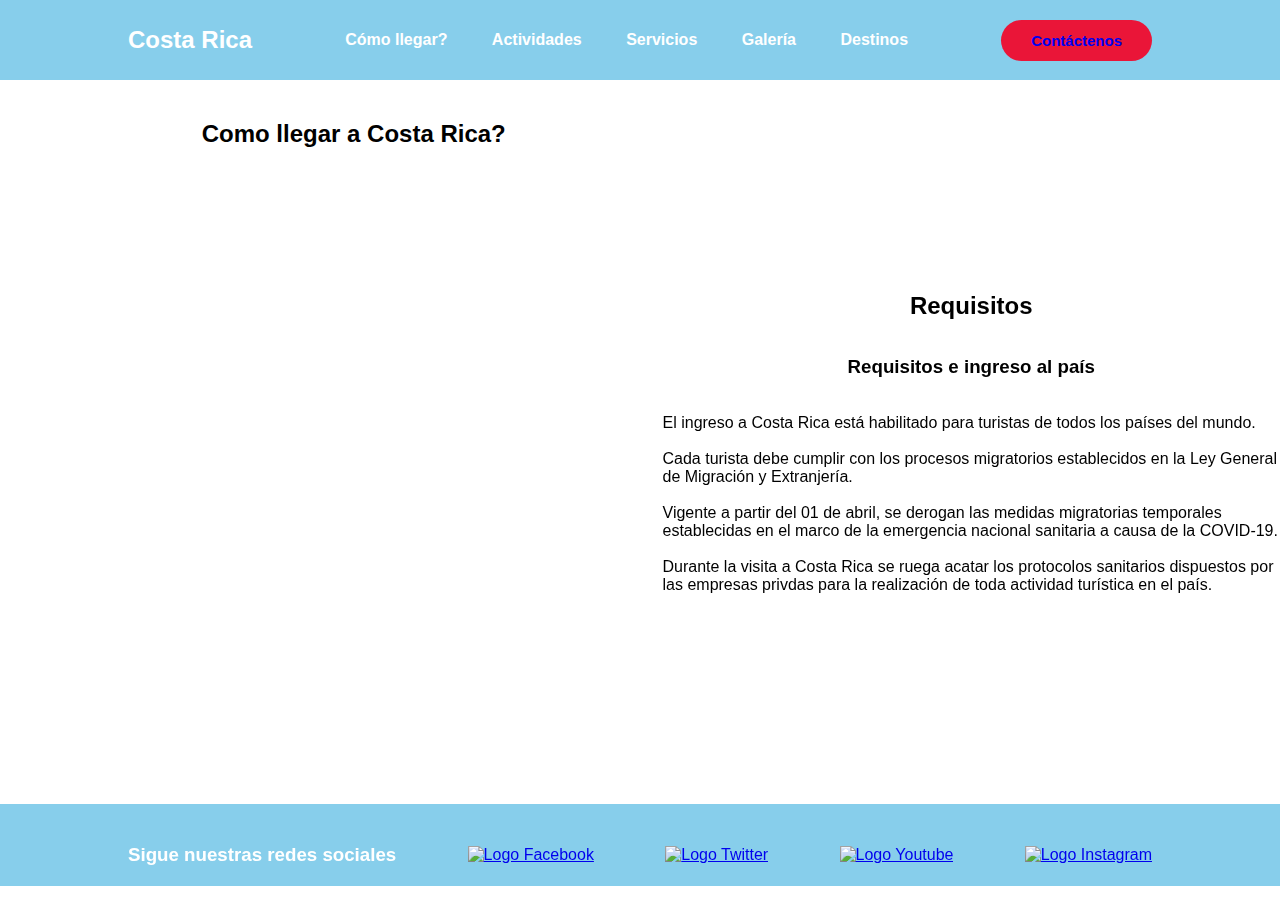
==== src/main/resources/static/comoLlegar.html @ cf9672e7 "Primer commit del proyecto Tarea2" ====
<!DOCTYPE html>
<!--
Click nbfs://nbhost/SystemFileSystem/Templates/Licenses/license-default.txt to change this license
Click nbfs://nbhost/SystemFileSystem/Templates/Other/html.html to edit this template
-->
<html>
    <head>
        <title>Como llegar?</title>
        <link rel="stylesheet" type="text/css" href="comoLlegar.css">
        <link rel="preconnect" href="https//fonts.gstatic.com">
        <link href="https//fonts.googleapis.com/css2?family=Josefin+Sans:ital,wght@0,100:0,300;0,400;0,500;0,600;0,700;1,100:1,300;1,400;1,500;1,600;1,700&family=Montserrat:wght@700;800;900&display=swap" rel="stylesheet">
        <meta charset="UTF-8">
        <meta name="viewport" content="width=device-width, initial-scale=1.0">
    </head>
    <body>
        <nav>
            <h2 class="logo"><a href="index.html" style="text-decoration: none"><span class="logo-1">Cos</span><span class="logo-2">ta</span> <span class="logo-3">Ri</span><span class="logo-4">ca</span></a></h2>
            <ul>
                <li><a href="comoLlegar.html">Cómo llegar?</a></li>
                <li><a href="nosotros.html">Actividades</a></li>
                <li><a href="servicios.html">Servicios</a></li>
                <li><a href="galeria.html">Galería</a></li>
                <li><a href="destinos.html">Destinos</a></li>
            </ul>
            <button type="button"><a href="contacto.html" style="text-decoration: none">Contáctenos</a></button>

        </nav>
        <div class="caja-general">
            <div class="div-aire">
                <h2>Como llegar a Costa Rica?</h2>
                <br><br>
                <div id="searchWidget" style="width:300px;height:600px;"><iframe id="widgetIframe" src="https://www.expedia.com/marketing/widgets/searchform/widget?wtt=1&tp1=123&tp2=&lob=H,FH,F&des=&wbi=1&olc=000000&whf=4&hfc=C7C7C7&wif=4&ifc=000000&wbc=FFCB00&wbf=4&bfc=3D3100&wws=1&sfs=H600FW300F&langid=2058" width="100%" height="100%" scrolling="no" frameborder="0"></iframe></div>

            </div>
            <div class="div-requisitos">
                <h2>Requisitos</h2><br>
                <div class="div-title-requisitos">

                </div>
                <div class="div-req-requisitos">
                    <br>
                    <h3>Requisitos e ingreso al país</h3><br><br>
                    <p class="txt-ingreso">
                        El ingreso a Costa Rica está habilitado para turistas de todos los países del mundo.
                        <br><br>
                        Cada turista debe cumplir con los procesos migratorios establecidos en la Ley General de Migración y Extranjería.
                        <br><br>
                        Vigente a partir del 01 de abril, se derogan las medidas migratorias temporales establecidas en el marco de la emergencia nacional sanitaria a causa de la COVID-19.
                        <br><br>
                        Durante la visita a Costa Rica se ruega acatar los protocolos sanitarios dispuestos por las empresas privdas para la realización de toda actividad turística en el país.
                        <br><br>
                </div>


            </div>


        </div>

        <footer style="padding-bottom: 20px">
            <h3><span class="logo-5">Sigue nuestras redes sociales</span></h3>
            <div class="redes"><a href="https://www.facebook.com/CostaRicaTravel/"><img src="../images/facebook.png" alt="Logo Facebook" style="height: 50px; width: 50px"/></a></div>
            <div class="redes"><a href="https://twitter.com/Visit_CostaRica"><img src="../images/twitter.png" alt="Logo Twitter" style="height: 50px; width: 50px"/></a></div>
            <div class="redes"><a href="https://www.youtube.com/watch?v=QXt21aGi_nQinstagr"><img src="../images/youtube.png" alt="Logo Youtube" style="height: 50px; width: 50px"/></a></div>
            <div class="redes"><a href="https://www.instagram.com/visit_costarica/?hl=en"><img src="../images/instagram.png" alt="Logo Instagram" style="height: 50px; width: 50px"/></a></div>
        </footer>
    </body>
</html>
---- src/main/resources/static/comoLlegar.css ----
/*
Click nbfs://nbhost/SystemFileSystem/Templates/Licenses/license-default.txt to change this license
Click nbfs://nbhost/SystemFileSystem/Templates/Other/CascadeStyleSheet.css to edit this template
*/
/* 
    Created on : Jun 6, 2022, 7:08:44 PM
    Author     : darod
*/


.txt-ingreso{
    text-align: left;
    vertical-align: top;
}
#searchWidget{
    margin-left: 30%
        
    
}
.div-aire{
    width: 50%;
    margin-left: 20px;
    padding-top: 20px;
    padding-bottom: 20px;
}
.div-requisitos{
    
    width: 50%;
    vertical-align: top;
}

.div-req-requisitos{
    vertical-align: top;
}

.caja-general{
    padding-top: 20px;
    padding-left: 25px;
    text-align: center;
    align-items: center;
    display: flex;
    flex-direction: row;
    vertical-align: top;
}
nav {
    background-color: skyblue;
    display: flex;
    align-items: center;
    justify-content: space-between;
    padding: 20px;
    padding-left: 10%;
    padding-right: 10%;
    height: 80px;
    
}

footer{
    background-color: skyblue;
    display: flex;
    align-items: center;
    justify-content: space-between;
    padding-top: 40px;
    padding-left: 10%;
    padding-right: 10%;
}

.redes{
    cursor: pointer;
}
.redes:hover{
    transform: scale(1.2);
}

.logo{
    cursor:none;
}

.logo-1{
    color: white;
}

.logo-1:hover{
    color: #ea1538;
    transition: .3s;
}

.logo-2{
    color: white;
}

.logo-2:hover{
    color: #ea1538;
    transition: .3s;
}

.logo-3{
    color: white;
}

.logo-3:hover{
    color: #ea1538;
    transition: .3s;
}

.logo-4{
    color: white;
}

.logo-4:hover{
    color: #ea1538;
    transition: .3s;
}
.logo-5{
    color: white;
}

.logo-5:hover{
    color: midnightblue;
    transition: .3s;
}

nav ul li{
    list-style-type: none;
    display: inline-block;
    padding: 10px 20px
}
nav ul li a{
    color: white;
    text-decoration: none;
    font-weight: bold;
}
nav ul li a:hover{
    color: #ea1538;
    transition: .3s;
}
button{
    border: none;
    background: #ea1538;
    padding: 12px 30px;
    border-radius: 30px;
    color:white;
    font-weight: bold;
    font-size: 15px;
    transition: .4s;
}
button:hover{
    transform: scale(1.2);
    cursor:pointer;
}

*{
    padding: 0;
    margin: 0;
    box-sizing: border-box;
    font-family: 'Josefin Sans', sans-serif;
}

.body-container{
    display: flex;
    align-items: center;
    justify-content: center;
    height: 90vh;
    overflow: hidden;
    margin: 0;
}
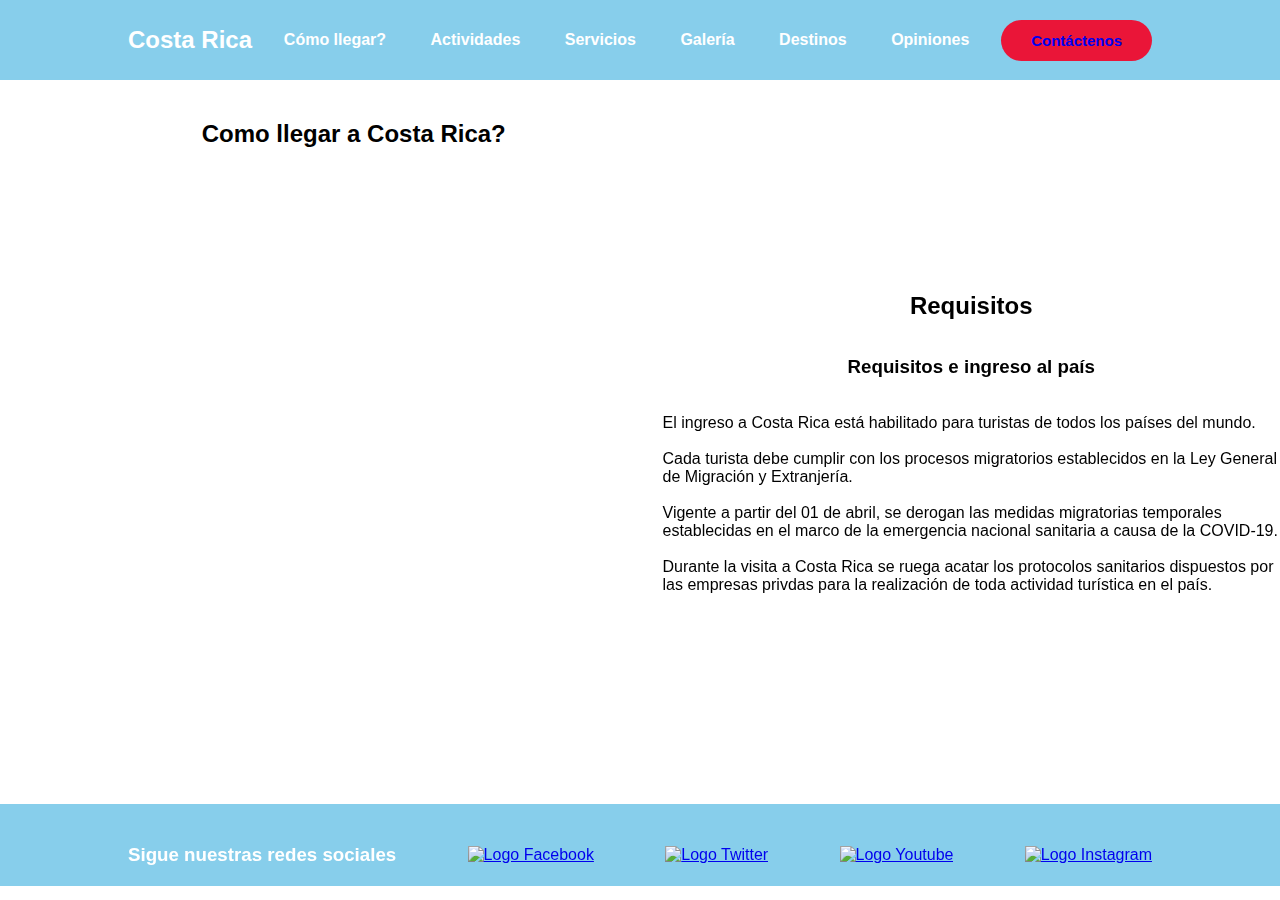
==== commit 53086298: "Segundo commit del proyecto Tarea2" ====
--- a/src/main/resources/static/comoLlegar.html
+++ b/src/main/resources/static/comoLlegar.html
@@ -17,10 +17,11 @@
             <h2 class="logo"><a href="index.html" style="text-decoration: none"><span class="logo-1">Cos</span><span class="logo-2">ta</span> <span class="logo-3">Ri</span><span class="logo-4">ca</span></a></h2>
             <ul>
                 <li><a href="comoLlegar.html">Cómo llegar?</a></li>
-                <li><a href="nosotros.html">Actividades</a></li>
-                <li><a href="servicios.html">Servicios</a></li>
-                <li><a href="galeria.html">Galería</a></li>
-                <li><a href="destinos.html">Destinos</a></li>
+                    <li><a href="nosotros.html">Actividades</a></li>
+                    <li><a href="servicios.html">Servicios</a></li>
+                    <li><a href="galeria.html">Galería</a></li>
+                    <li><a href="destinos.html">Destinos</a></li>
+                    <li><a href="opinion.html">Opiniones</a></li>
             </ul>
             <button type="button"><a href="contacto.html" style="text-decoration: none">Contáctenos</a></button>
 
